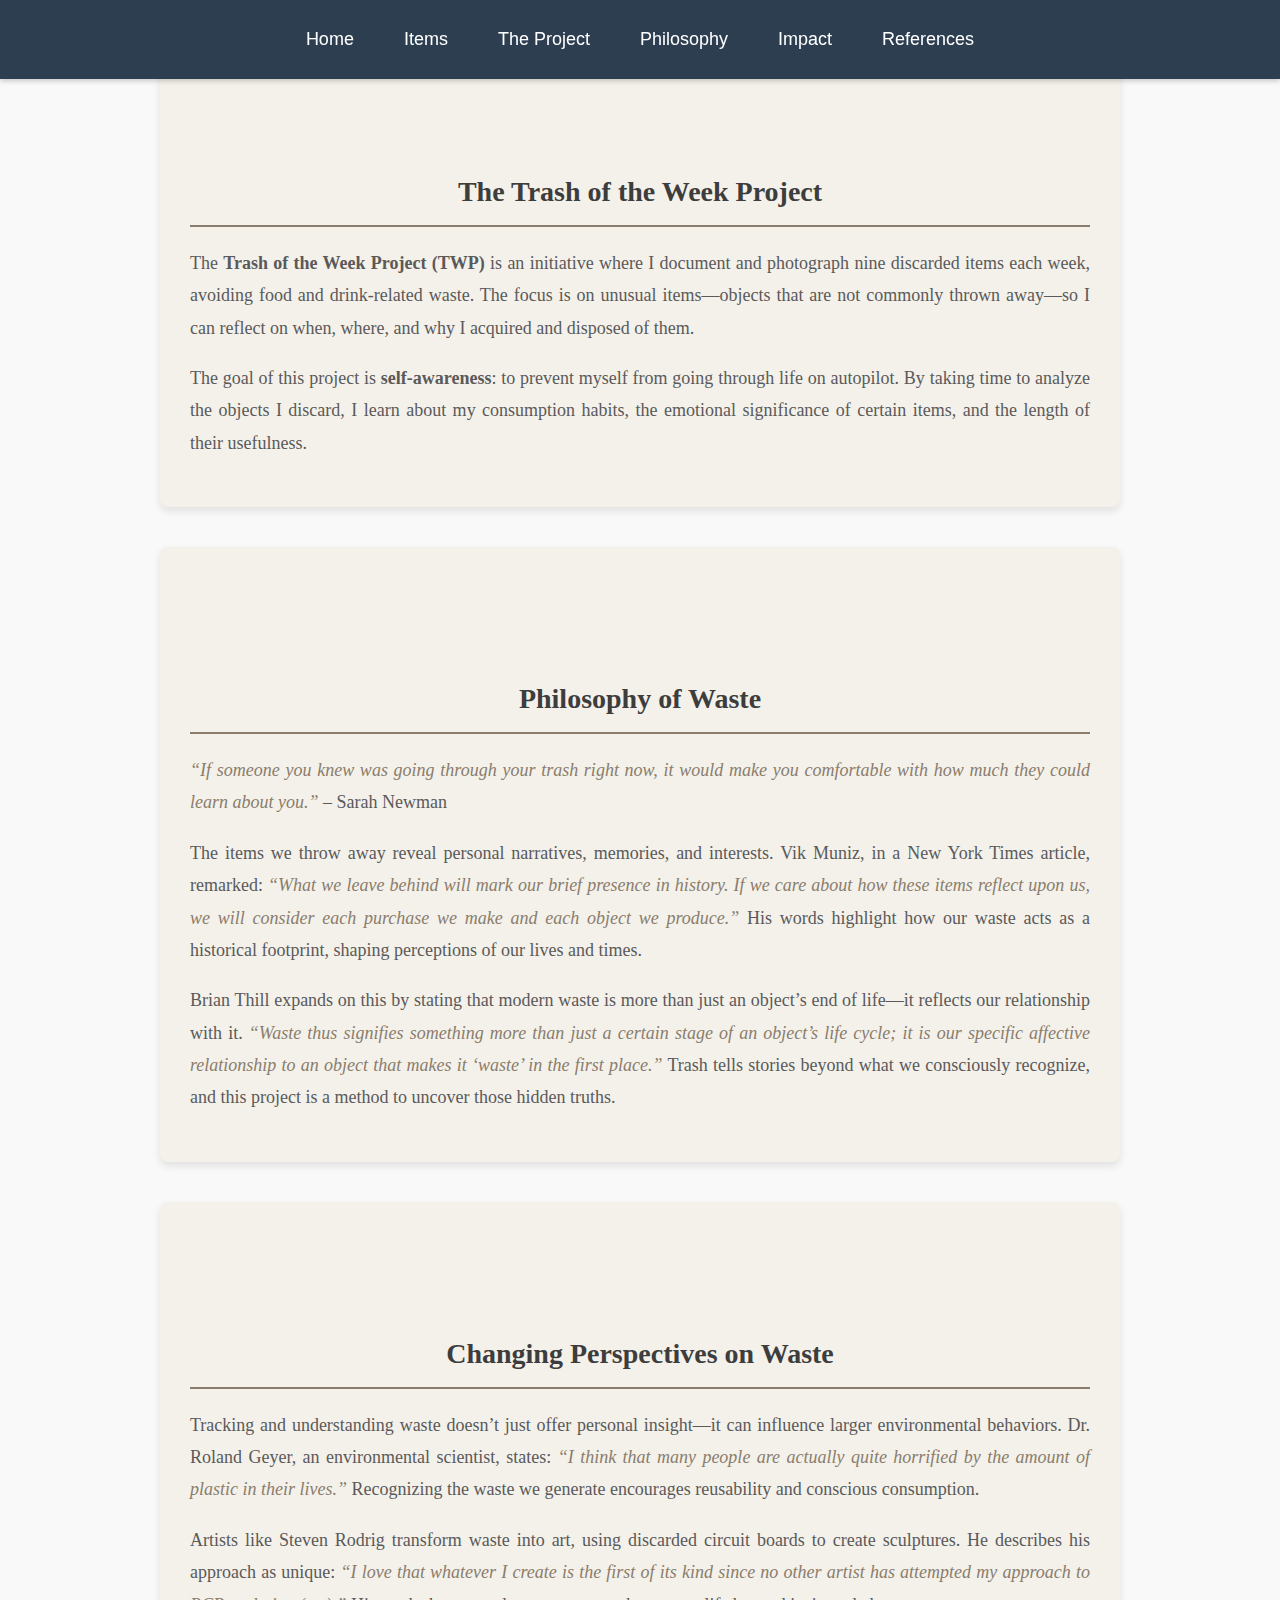
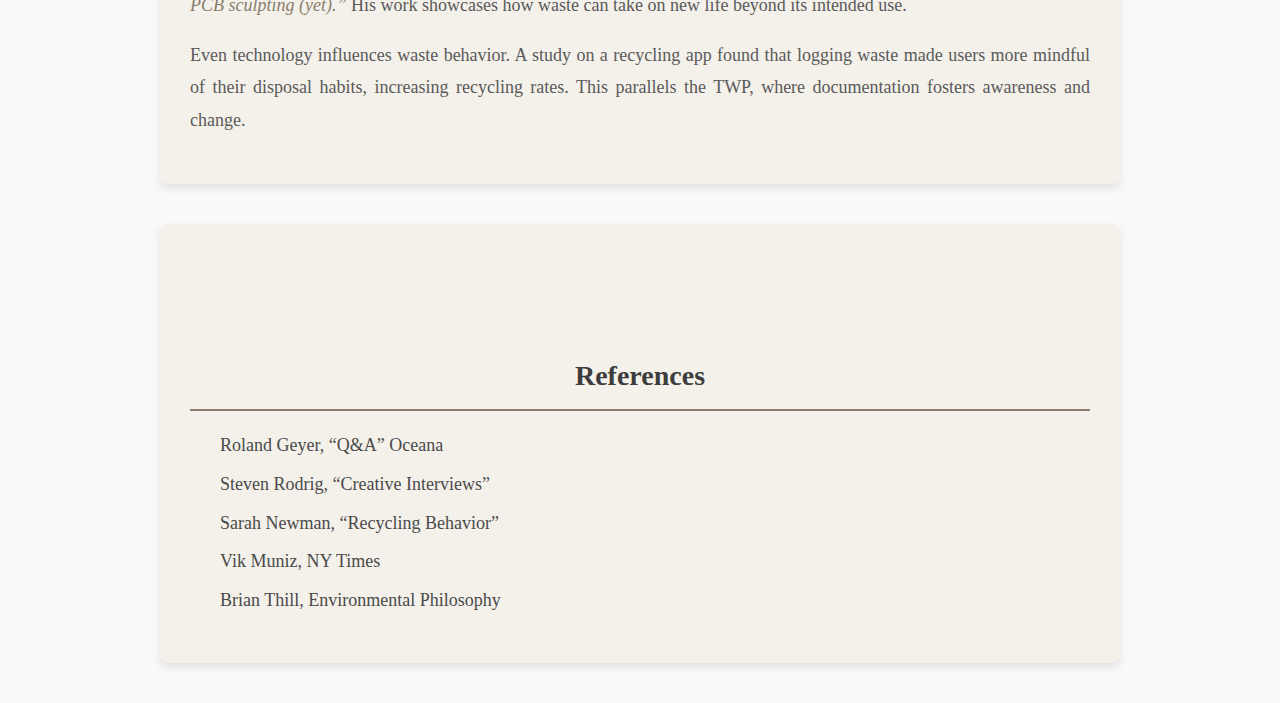
==== about.html @ b5061357 "Updated to recent version" ====
<!DOCTYPE html>
<html lang="en">
<head>
    <meta charset="UTF-8">
    <meta name="viewport" content="width=device-width, initial-scale=1.0">
    <title>About - Trash of the Week</title>
    <link rel="stylesheet" href="clean.css">
</head>
<body>
    <nav class="navbar">
        <div class="nav-links">
            <a href="homepage.html">Home</a>
            <a href="items.html">Items</a>
            <a href="#project">The Project</a>
            <a href="#philosophy">Philosophy</a>
            <a href="#impact">Impact</a>
            <a href="#references">References</a>
        </div>
    </nav>

    <section id="project" class="about-section">
        <h2 class="section-title">The Trash of the Week Project</h2>
        <p>
            The <strong>Trash of the Week Project (TWP)</strong> is an initiative where I document and photograph nine discarded items each week, 
            avoiding food and drink-related waste. The focus is on unusual items—objects that are not commonly thrown away—so I can reflect on when, 
            where, and why I acquired and disposed of them.
        </p>
        <p>
            The goal of this project is <strong>self-awareness</strong>: to prevent myself from going through life on autopilot. By taking time to analyze the objects I discard, 
            I learn about my consumption habits, the emotional significance of certain items, and the length of their usefulness.
        </p>
    </section>

    <section id="philosophy" class="about-section">
        <h2 class="section-title">Philosophy of Waste</h2>
        <p>
            <em>“If someone you knew was going through your trash right now, it would make you comfortable with how much they could learn about you.”</em> – Sarah Newman
        </p>
        <p>
            The items we throw away reveal personal narratives, memories, and interests. Vik Muniz, in a New York Times article, 
            remarked: <em>“What we leave behind will mark our brief presence in history. If we care about how these items reflect upon us, 
            we will consider each purchase we make and each object we produce.”</em> His words highlight how our waste acts as a historical footprint, 
            shaping perceptions of our lives and times.
        </p>
        <p>
            Brian Thill expands on this by stating that modern waste is more than just an object’s end of life—it reflects our relationship with it. 
            <em>“Waste thus signifies something more than just a certain stage of an object’s life cycle; it is our specific affective relationship to an object that makes it ‘waste’ in the first place.”</em> 
            Trash tells stories beyond what we consciously recognize, and this project is a method to uncover those hidden truths.
        </p>
    </section>

    <section id="impact" class="about-section">
        <h2 class="section-title">Changing Perspectives on Waste</h2>
        <p>
            Tracking and understanding waste doesn’t just offer personal insight—it can influence larger environmental behaviors. Dr. Roland Geyer, an environmental scientist, states: 
            <em>“I think that many people are actually quite horrified by the amount of plastic in their lives.”</em> Recognizing the waste we generate encourages reusability and conscious consumption.
        </p>
        <p>
            Artists like Steven Rodrig transform waste into art, using discarded circuit boards to create sculptures. He describes his approach as unique: 
            <em>“I love that whatever I create is the first of its kind since no other artist has attempted my approach to PCB sculpting (yet).”</em> 
            His work showcases how waste can take on new life beyond its intended use.
        </p>
        <p>
            Even technology influences waste behavior. A study on a recycling app found that logging waste made users more mindful of their disposal habits, increasing recycling rates. 
            This parallels the TWP, where documentation fosters awareness and change.
        </p>
    </section>

    <section id="references" class="about-section">
        <h2 class="section-title">References</h2>
        <ul>
            <li>Roland Geyer, “Q&A” Oceana</li>
            <li>Steven Rodrig, “Creative Interviews”</li>
            <li>Sarah Newman, “Recycling Behavior”</li>
            <li>Vik Muniz, NY Times</li>
            <li>Brian Thill, Environmental Philosophy</li>
        </ul>
    </section>
</body>
</html>
---- clean.css ----
/* General */
body {
    font-family: Arial, sans-serif;
    line-height: 1.6;
    color: #333;
    background-color: #f9f9f9;
    margin: 20px;
    scroll-padding-top: 100px; /* Ensures sections don't get covered by navbar */
}

/* Navigation Bar */
.navbar {
    position: fixed;
    top: 0;
    left: 0;
    width: 100%;
    background: #2c3e50;
    padding: 15px 0;
    text-align: center;
    z-index: 1000;
    box-shadow: 0 2px 5px rgba(0, 0, 0, 0.2);
}

.nav-links {
    display: flex;
    justify-content: center;
    align-items: center;
    gap: 20px;
}

.nav-links a {
    color: white;
    text-decoration: none;
    font-size: 18px;
    padding: 10px 15px;
    transition: color 0.3s ease, background 0.3s ease;
    border-radius: 5px;
}

.nav-links a:hover {
    color: #e74c3c;
    background: rgba(255, 255, 255, 0.2);
}

/* Fix Section Jump Offset */
[id] {
    scroll-margin-top: 100px; /* Ensures section headers are not covered */
}

/* Headers */
h2.section-title {
    color: #2c3e50;
    border-bottom: 3px solid #3498db;
    padding-bottom: 5px;
    font-size: 28px;
    margin-top: 100px;
}

h3.category-title {
    font-size: 24px;
    padding-bottom: 4px;
}

h4.item-title {
    font-size: 20px;
    padding-bottom: 3px;
}

/* Category Styling as a Single Box */
.category {
    padding: 15px;
    border-radius: 5px;
    margin-bottom: 20px;
}

.cleaning-supplies {
    background-color: #d9ecf2;
}

.paper {
    background-color: #faf0e6;
}

.destroyed {
    background-color: #7B601D;
    color: white;
}

/* Remove Bullet Points */
ul {
    list-style-type: none;
    padding-left: 20px;
}

li {
    margin-bottom: 8px;
}

/* Trash of the Week Section */
h2.trash-week {
    color: #c0392b;
    font-size: 26px;
    border-bottom: 3px solid #e74c3c;
    padding-bottom: 5px;
}

h3.trash-item {
    color: #e74c3c;
    font-size: 22px;
    font-style: italic;
    padding-bottom: 2px;
}

p.trash-description {
    color: #7f8c8d;
    font-size: 18px;
    font-style: italic;
    line-height: 1.5;
}

/* Image Grid Layout */
.gallery {
    display: grid;
    grid-template-columns: repeat(3, 1fr);
    gap: 15px;
    justify-content: center;
    align-items: center;
    max-width: 900px;
    margin: 0 auto;
    padding: 20px 0;
}

.gallery img {
    width: 100%;
    height: auto;
    border-radius: 8px;
    box-shadow: 0 4px 8px rgba(0, 0, 0, 0.1);
    transition: transform 0.3s ease-in-out;
}

.gallery img:hover {
    transform: scale(1.07);
}

/* About Page Styling - Philosophical Vibe */
.about-section {
    background-color: #f4f1ea;
    padding: 30px;
    margin: 40px auto;
    max-width: 900px;
    border-radius: 8px;
    box-shadow: 0 4px 8px rgba(0, 0, 0, 0.1);
    font-family: 'Georgia', serif;
    color: #4a4a4a;
}

.about-section h2 {
    color: #3d3d3d;
    text-align: center;
    border-bottom: 2px solid #8a7d6d;
    padding-bottom: 10px;
    margin-bottom: 20px;
}

.about-section p {
    text-align: justify;
    font-size: 18px;
    line-height: 1.8;
    color: #5a5a5a;
}

.about-section em {
    color: #8a7d6d;
    font-style: italic;
}

.about-section ul {
    padding-left: 30px;
    font-size: 18px;
}

.about-section li {
    margin-bottom: 10px;
}
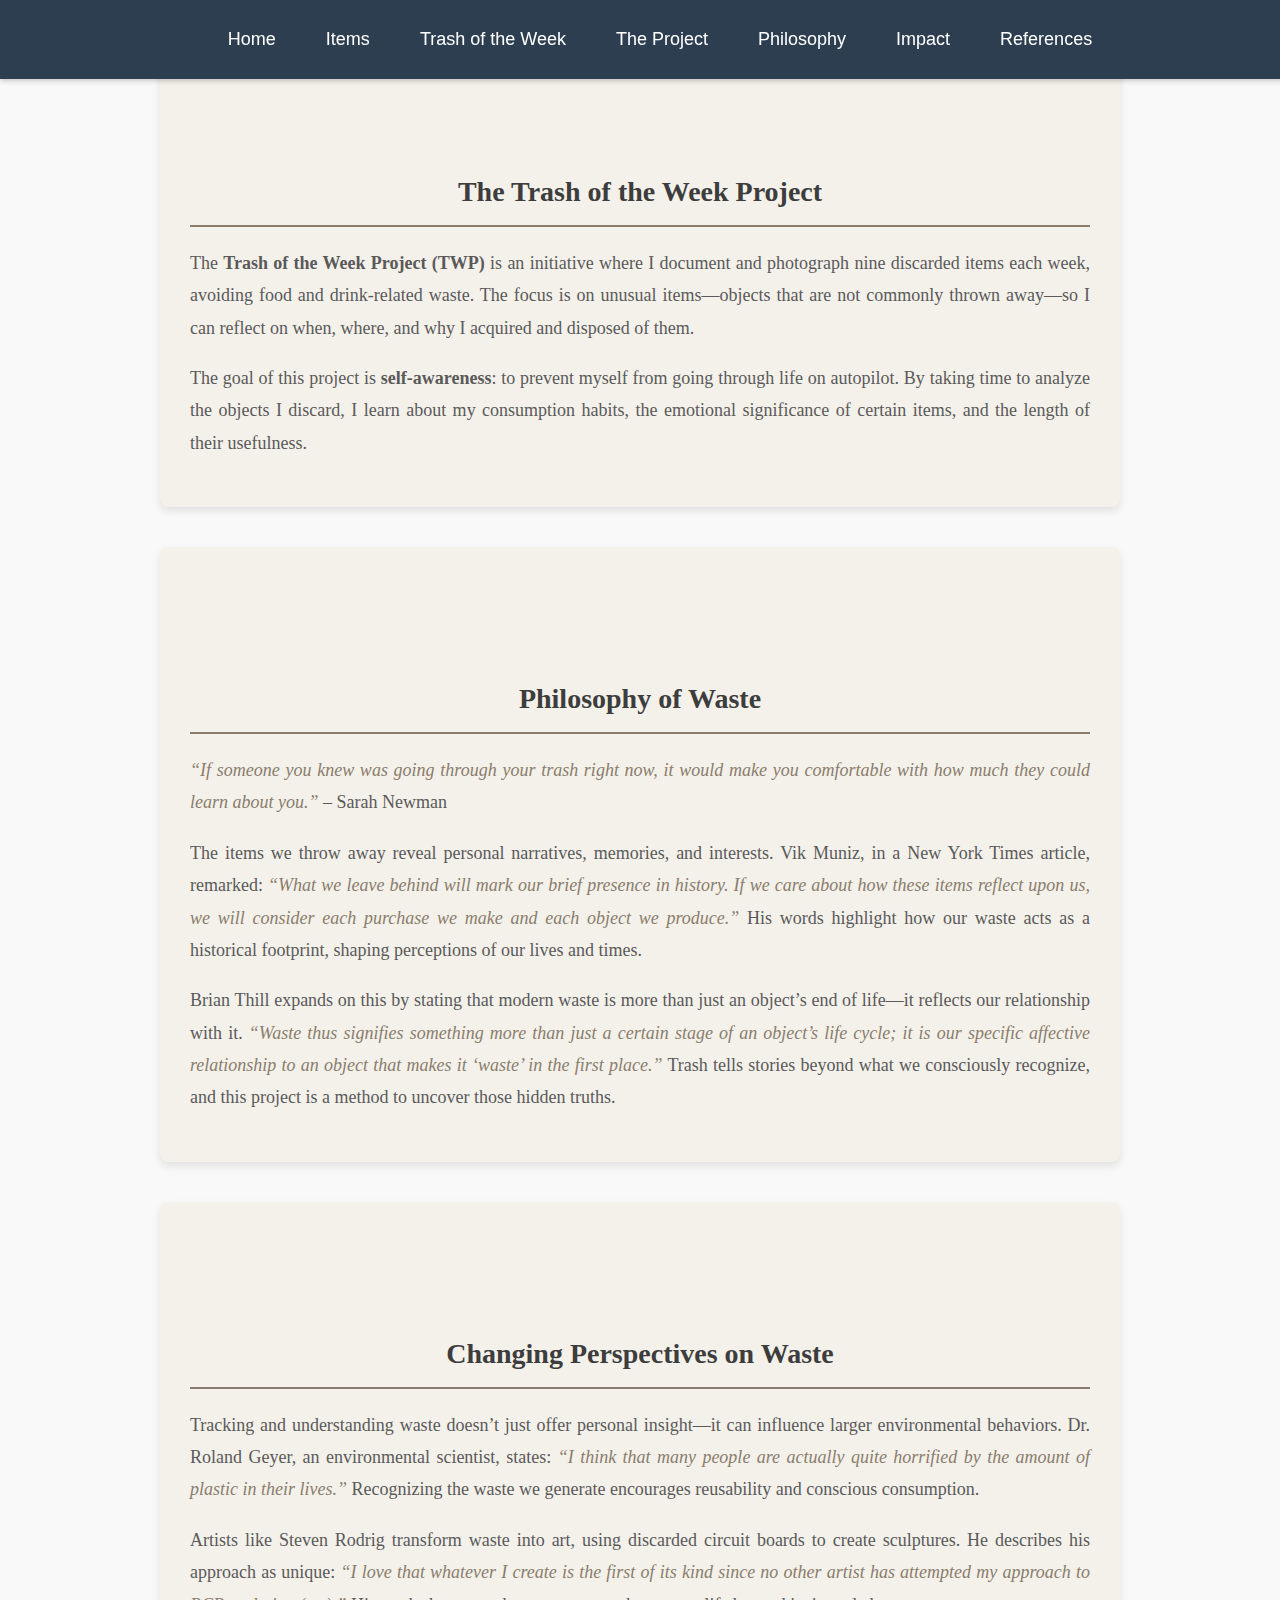
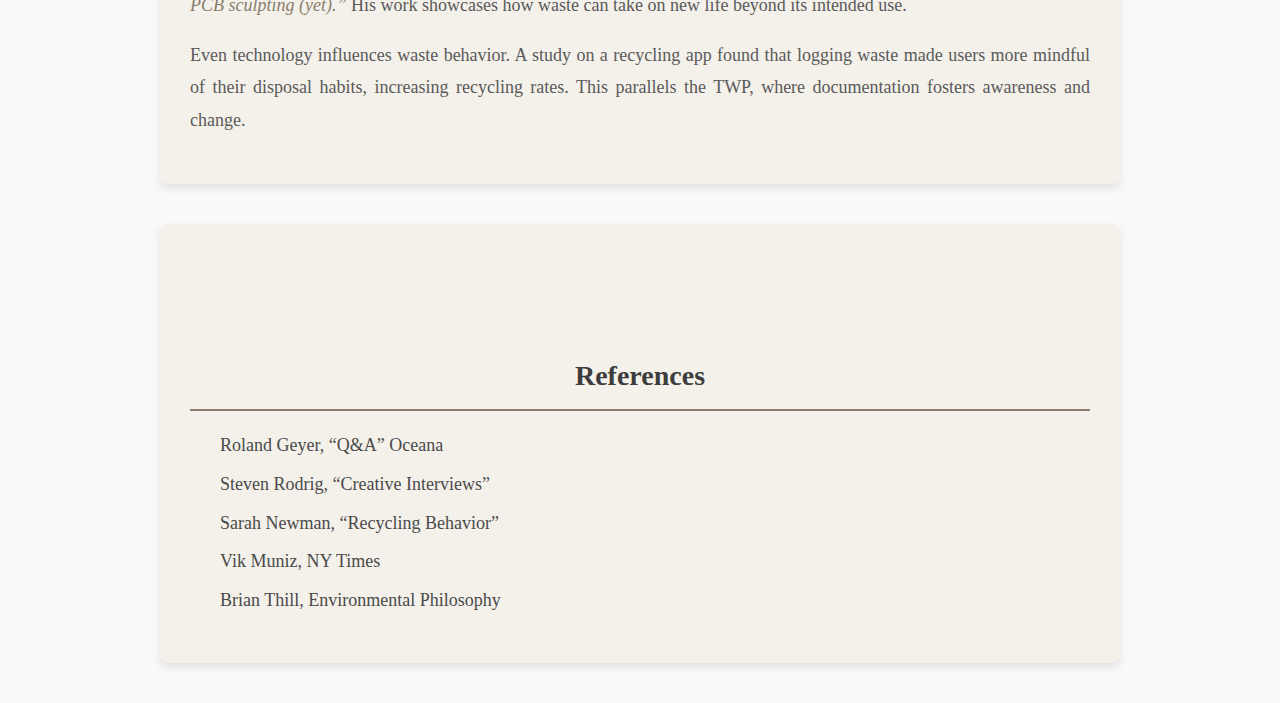
==== commit dcf23fc3: "Added Trash of the Week Page" ====
--- a/about.html
+++ b/about.html
@@ -11,6 +11,7 @@
         <div class="nav-links">
             <a href="homepage.html">Home</a>
             <a href="items.html">Items</a>
+            <a href="totw.html">Trash of the Week</a>
             <a href="#project">The Project</a>
             <a href="#philosophy">Philosophy</a>
             <a href="#impact">Impact</a>
--- a/clean.css
+++ b/clean.css
@@ -21,12 +21,26 @@
     box-shadow: 0 2px 5px rgba(0, 0, 0, 0.2);
 }
 
+.navbar {
+    display: flex;
+    align-items: center;
+    justify-content: space-between;
+    padding: 15px 20px;
+}
+
+.nav-logo {
+    display: flex;
+    align-items: center;
+}
+
 .nav-links {
     display: flex;
     justify-content: center;
     align-items: center;
+    flex-grow: 1;
     gap: 20px;
 }
+
 
 .nav-links a {
     color: white;
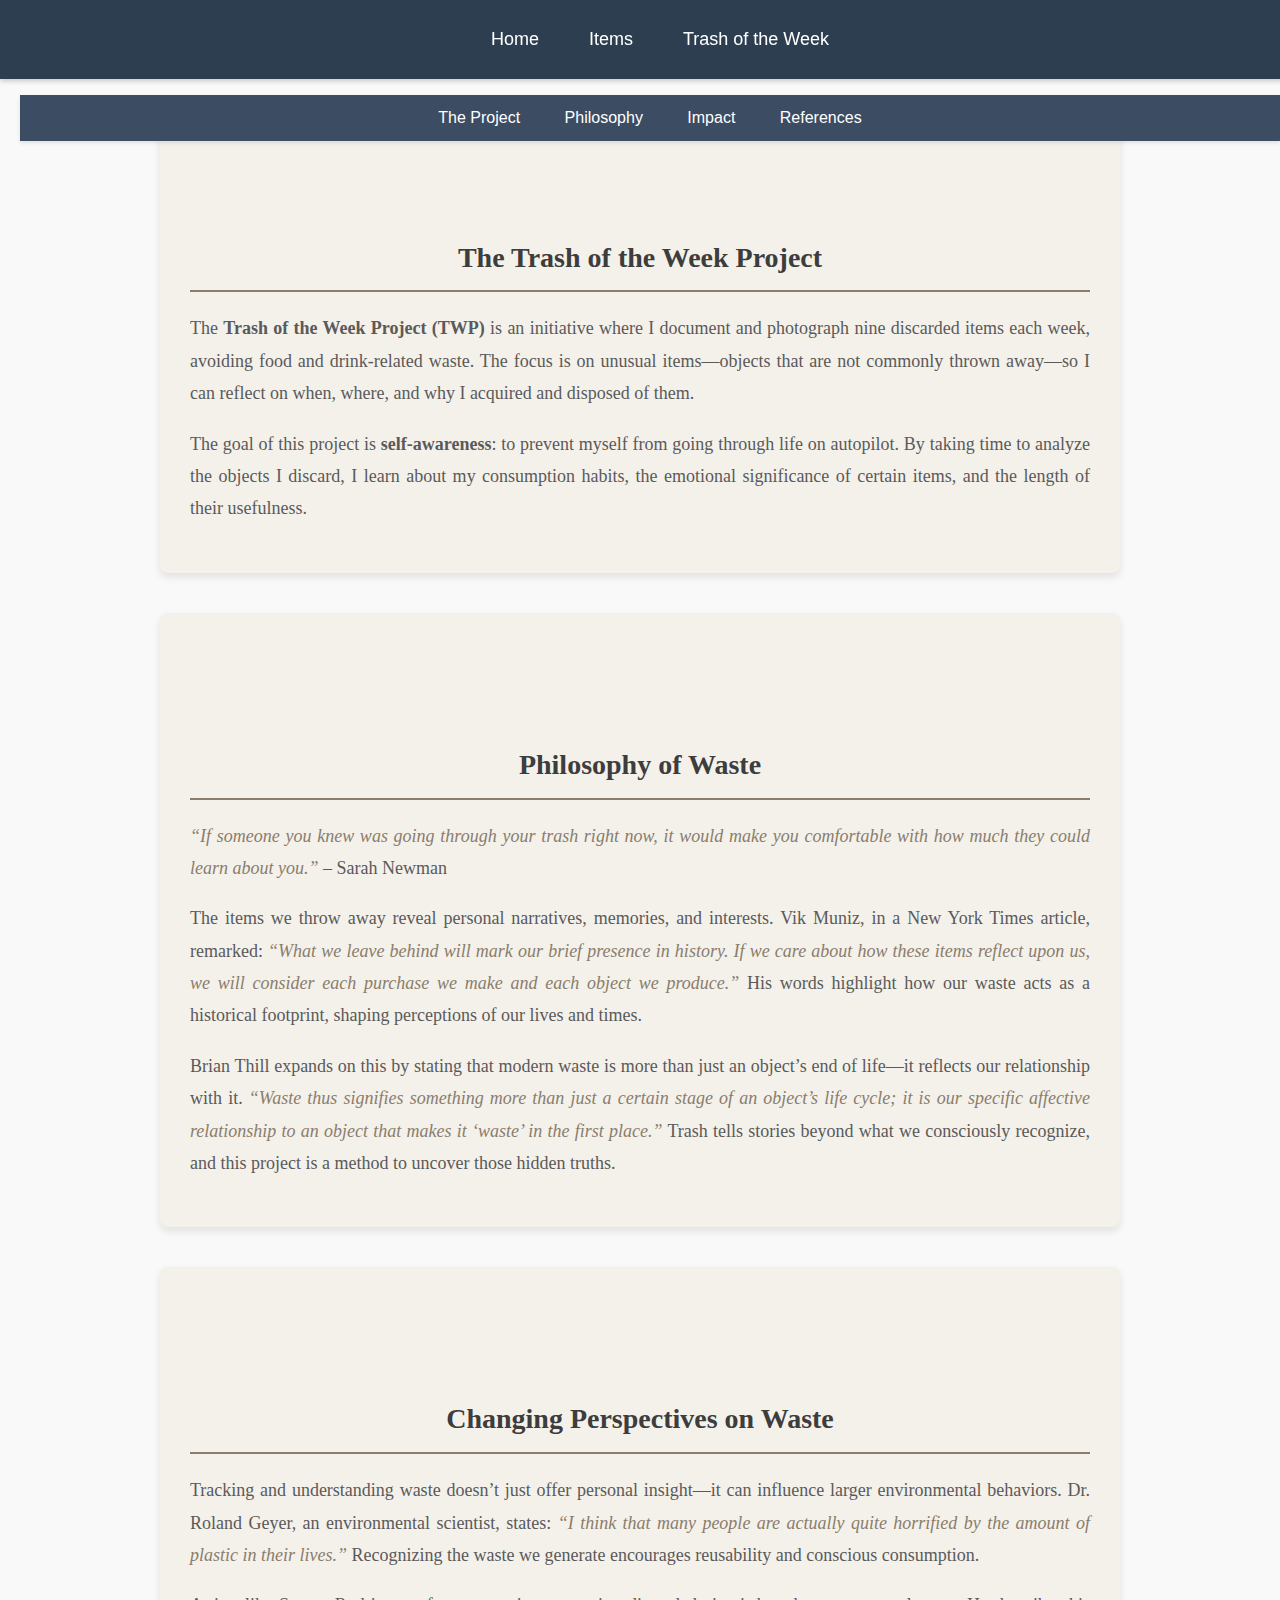
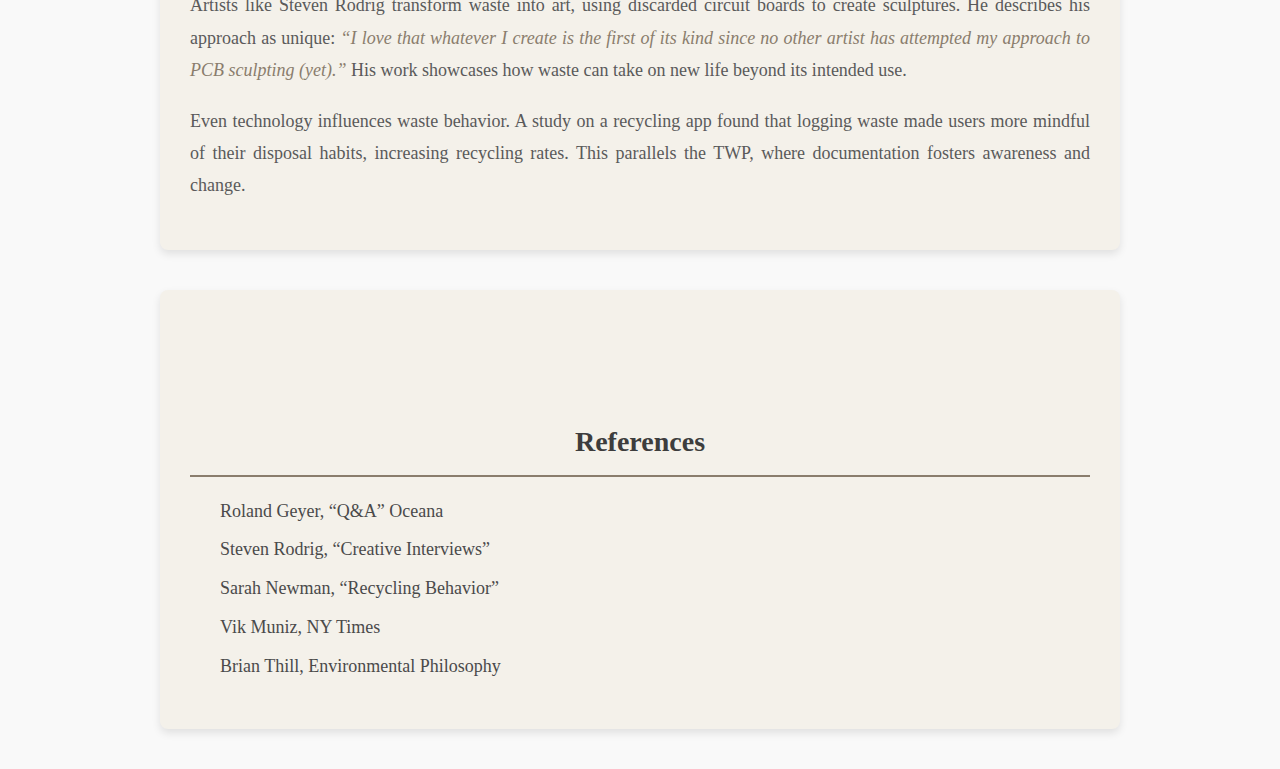
==== commit a7b7ae9d: "Added sub-navbar" ====
--- a/about.html
+++ b/about.html
@@ -12,6 +12,11 @@
             <a href="homepage.html">Home</a>
             <a href="items.html">Items</a>
             <a href="totw.html">Trash of the Week</a>
+        </div>
+    </nav>
+    
+    <nav class="sub-navbar">
+        <div class="sub-nav-links">
             <a href="#project">The Project</a>
             <a href="#philosophy">Philosophy</a>
             <a href="#impact">Impact</a>
--- a/clean.css
+++ b/clean.css
@@ -54,6 +54,50 @@
 .nav-links a:hover {
     color: #e74c3c;
     background: rgba(255, 255, 255, 0.2);
+}
+
+/* Sub Navigation Bar */
+.sub-navbar {
+    background-color: #3b4c63; /* Lighter shade of navbar */
+    padding: 10px;
+    text-align: center;
+    width: 100%;
+    position: relative;
+    top: 75px; /* Ensures it appears right below the main navbar */
+    z-index: 999;
+    box-shadow: 0px 2px 4px rgba(0, 0, 0, 0.1);
+}
+
+.sub-nav-links a {
+    color: white;
+    text-decoration: none;
+    font-size: 16px;
+    padding: 8px 12px;
+    margin: 0 8px;
+    transition: color 0.3s ease;
+    border-radius: 4px;
+}
+
+.sub-nav-links a:hover {
+    color: #f39c12;
+}
+
+/* Sub Navigation Bar Adjustments for Fixed Positioning */
+.sub-navbar.fixed {
+    position: fixed;
+    top: 60px; /* Below the main navbar */
+    left: 0;
+    width: 100%;
+    background: #4a5c78;
+    padding: 10px 0;
+    z-index: 998;
+    transition: all 0.3s ease-in-out;
+}
+
+/* Additional Styling Enhancements */
+.sub-navbar.scrolled {
+    background: rgba(59, 76, 99, 0.9);
+    box-shadow: 0px 2px 4px rgba(0, 0, 0, 0.2);
 }
 
 /* Fix Section Jump Offset */
